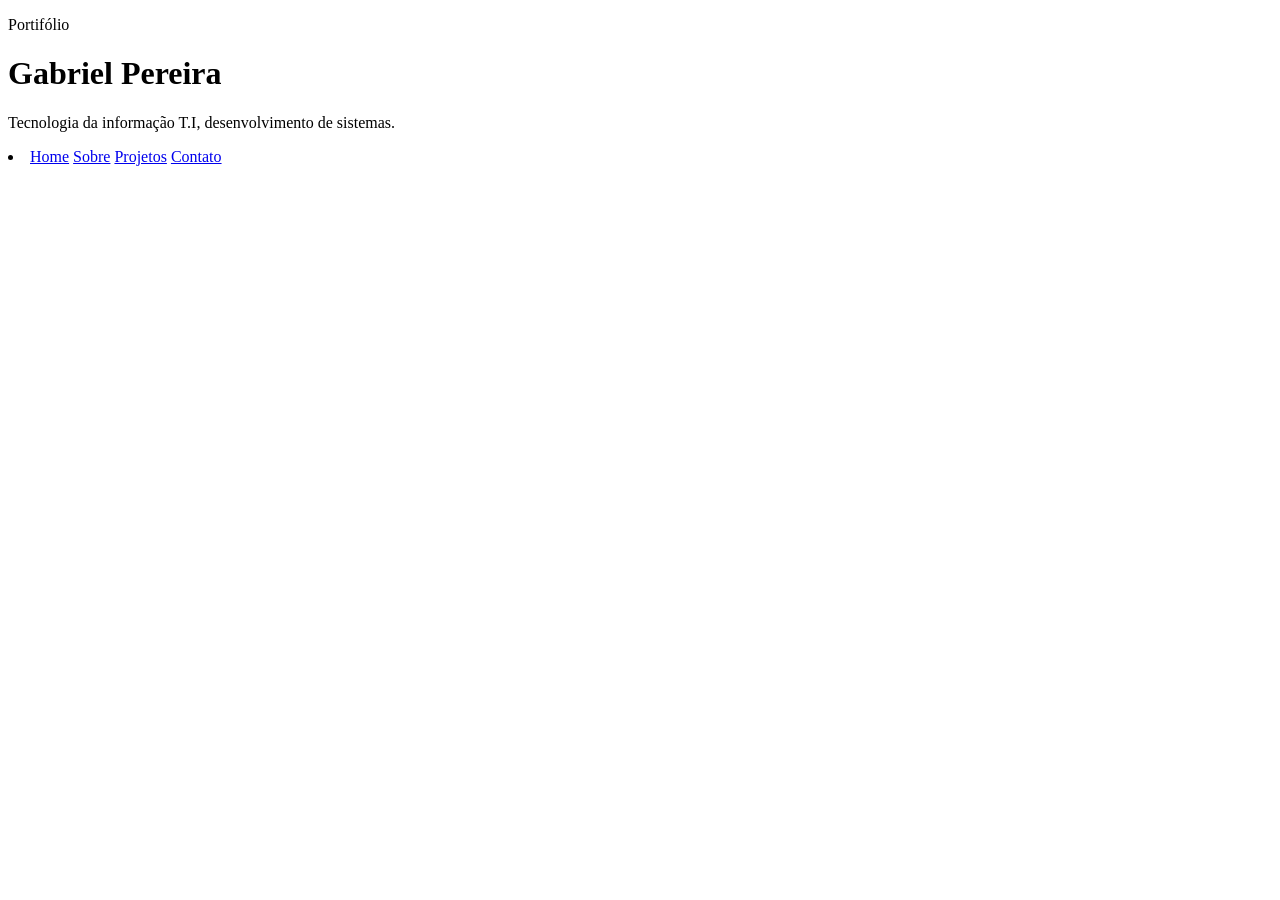
==== index.html @ 3e0825a9 "Criacao da estrutura inicial do projeto de portifolio" ====
<!DOCTYPE html>
<html lang="en">

<head>
    <meta charset="UTF-8">
    <meta name="viewport" content="width=device-width, initial-scale=1.0">
    <title>Gabriel | Portifólio</title>
    <link rel="stylesheet" href="./style/style.css">
</head>

<body>
    <header class="cabecalho">
        <div class="container">
            <p class="tag">
                Portifólio
            </p>

            <h1>Gabriel Pereira</h1>

            <p class="subtitulo">
                Tecnologia da informação T.I, desenvolvimento de sistemas.
            </p>

            <nav class="menu-pricipal">
                <li>
                    <a class="menu-link" href="index.html">Home</a>
                    <a class="menu-link" href="./pages/Sobre.html">Sobre</a>
                    <a class="menu-link" href="./pages/Projetos.html">Projetos</a>
                    <a class="menu-link" href="./pages/Contato.html">Contato</a>
                </li>
            </nav>

        </div>
    </header>

</body>

</html>
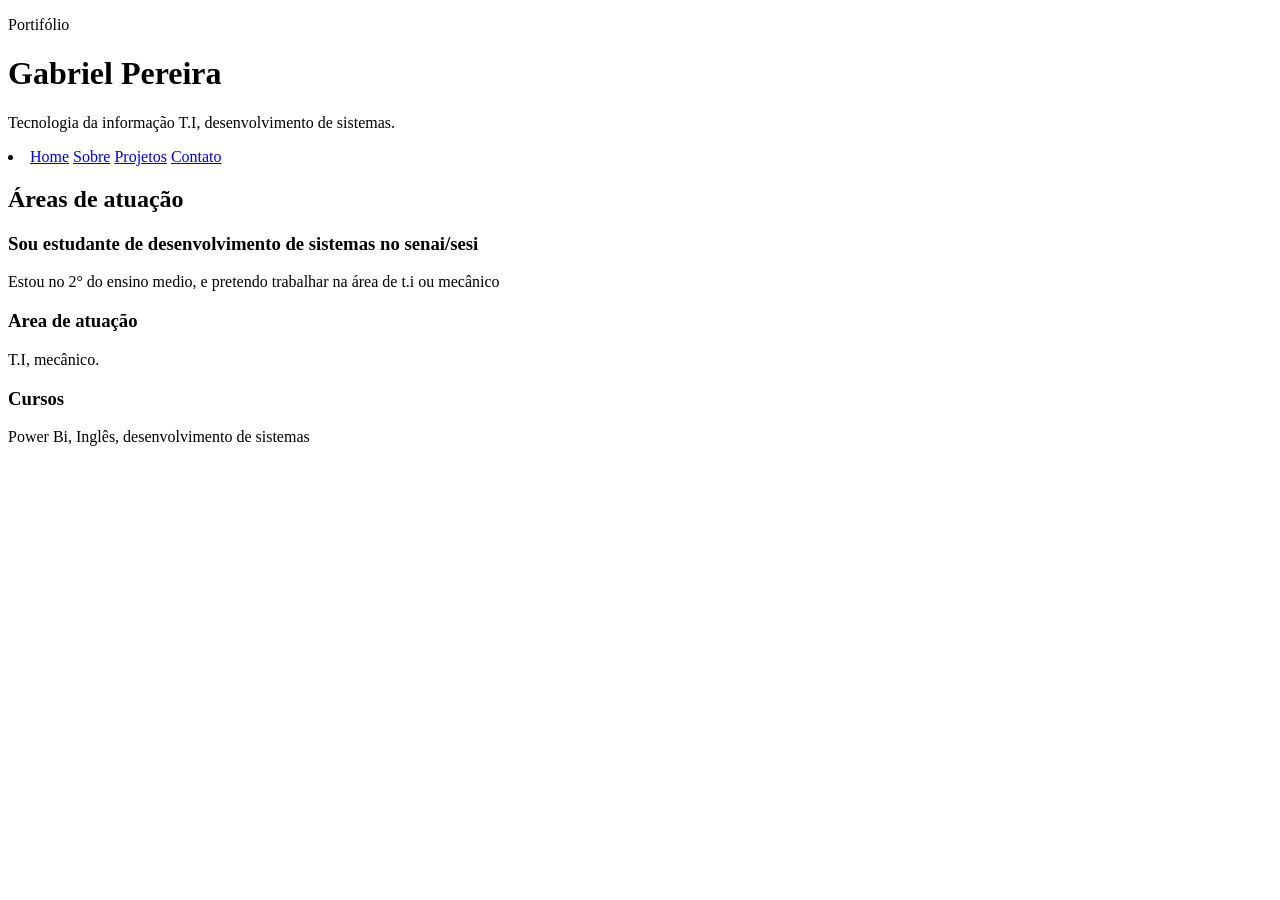
==== commit ada28ed5: "Atualização da página inicial" ====
--- a/index.html
+++ b/index.html
@@ -33,6 +33,32 @@
         </div>
     </header>
 
+    <main>
+        <section class="secao">
+            <div class="container">
+                <h2 class="titulo-secao">
+                    Áreas de atuação
+                </h2>
+
+                <div class="grade-cards">
+                    <article class="card">
+                        <h3>Sou estudante de desenvolvimento de sistemas no senai/sesi</h3>
+                        <p>Estou no 2° do ensino medio, e pretendo trabalhar na área de t.i ou mecânico </p>
+                    </article>
+                    <article class="card">
+                        <h3>Area de atuação</h3>
+                        <p>T.I, mecânico.</p>
+                    </article>
+                    <article class="card">
+                        <h3>Cursos</h3>
+                        <p>Power Bi, Inglês, desenvolvimento de sistemas </p>
+                    </article>
+                </div>
+
+            </div>
+        </section>
+    </main>
+
 </body>
 
 </html>
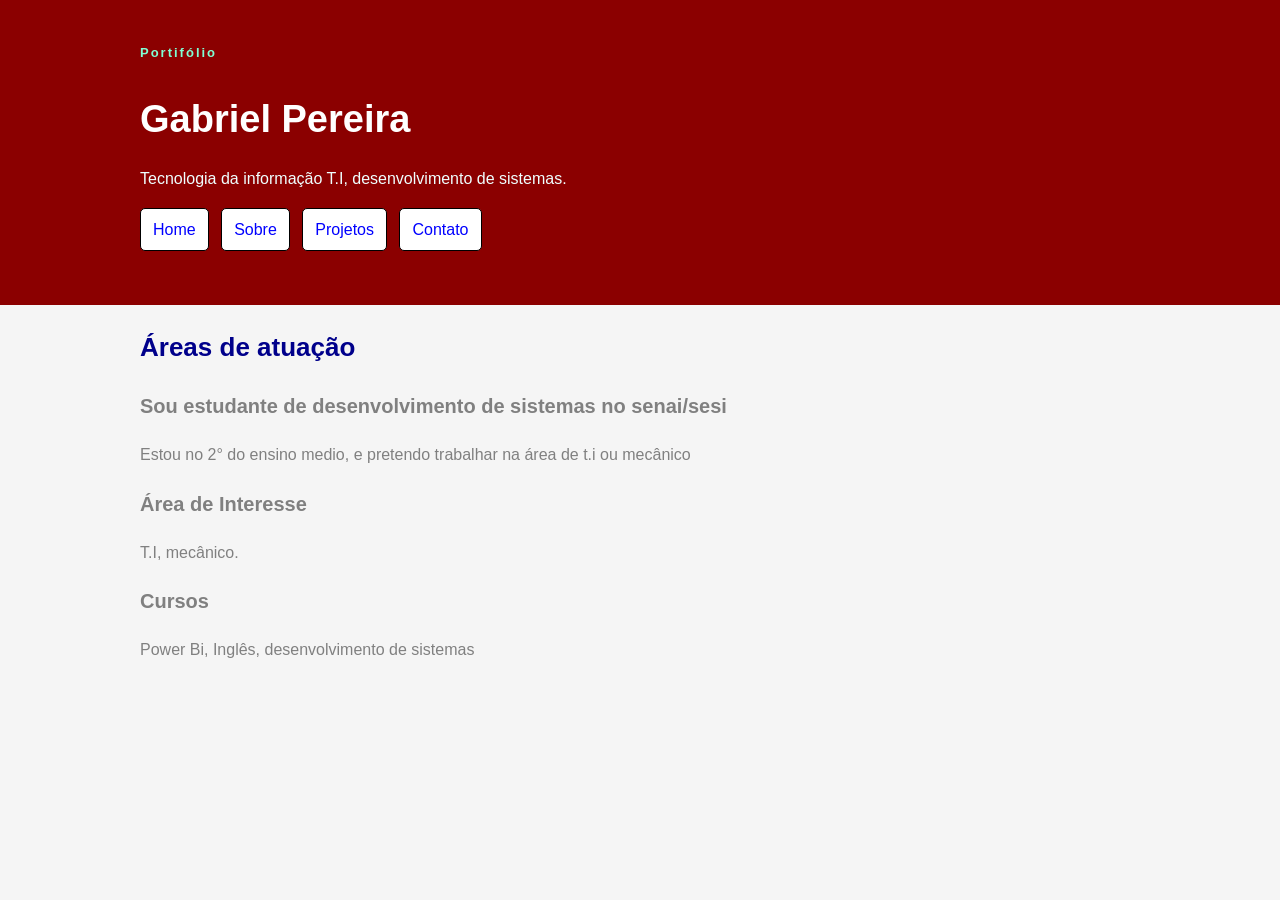
==== commit 77a4eb86: "Estilização do header" ====
--- a/index.html
+++ b/index.html
@@ -1,5 +1,5 @@
 <!DOCTYPE html>
-<html lang="en">
+<html lang="pt-br">
 
 <head>
     <meta charset="UTF-8">
@@ -22,12 +22,12 @@
             </p>
 
             <nav class="menu-pricipal">
-                <li>
-                    <a class="menu-link" href="index.html">Home</a>
-                    <a class="menu-link" href="./pages/Sobre.html">Sobre</a>
-                    <a class="menu-link" href="./pages/Projetos.html">Projetos</a>
-                    <a class="menu-link" href="./pages/Contato.html">Contato</a>
-                </li>
+            <ul class="menu-lista">
+                <li> <a class="menu-link" href="index.html">Home</a> </li>
+                <li> <a class="menu-link" href="./pages/Sobre.html">Sobre</a> </li>
+                <li> <a class="menu-link" href="./pages/Projetos.html">Projetos</a> </li>
+                <li> <a class="menu-link" href="./pages/Contato.html">Contato</a> </li>
+            </ul>
             </nav>
 
         </div>
@@ -46,7 +46,7 @@
                         <p>Estou no 2° do ensino medio, e pretendo trabalhar na área de t.i ou mecânico </p>
                     </article>
                     <article class="card">
-                        <h3>Area de atuação</h3>
+                        <h3>Área de Interesse</h3>
                         <p>T.I, mecânico.</p>
                     </article>
                     <article class="card">
--- a/style/style.css
+++ b/style/style.css
@@ -0,0 +1,101 @@
+* {
+    box-sizing: border-box;
+}
+
+body{
+    margin: 0;
+    background-color: whitesmoke;
+    color: gray;
+
+    font-family: Arial, Helvetica, sans-serif;
+    font-size: 16px;
+    line-height: 1.6;
+}
+
+h1, h2, h{
+    color: darkblue;
+}
+
+h1{
+    font-size: 38px;
+    margin-bottom: 10px;
+}
+
+h2{
+    font-size: 26px;
+}
+
+h3{
+    font-size: 20px;
+}
+
+a{
+    color: royalblue;
+}
+
+.container{
+    width: 90%;
+    max-width: 1000px;
+
+    margin: auto;
+
+}
+
+.cabecalho{
+    background-color: darkred;
+    color: azure;
+
+    padding: 30px 0;
+}
+
+.cabecalho h1{
+    color: white;
+}
+
+.tag{
+    margin-bottom: 5px;
+
+    color: aquamarine;
+
+    font-size: 13px;
+    font-weight: bold;
+    letter-spacing: 2px;
+}
+
+.subtitulo{
+    max-width: 700px;
+}
+
+.menu-lista{
+    margin: 20px, 0 0;
+    padding: 0;
+
+    list-style: none;
+}
+
+.menu-lista li{
+    display: inline-block;
+
+    margin-right: 8px;
+    margin-bottom: 8px;
+}
+
+.menu-link{
+    display: inline-block;
+
+    padding: 8px 12px;
+
+    background-color: white;
+    color: blue;
+
+    border: 1px solid black;
+    border-radius: 5px;
+
+    text-decoration: none;
+    
+}
+
+.menu-principal{
+    margin: 0 auto;
+}
+
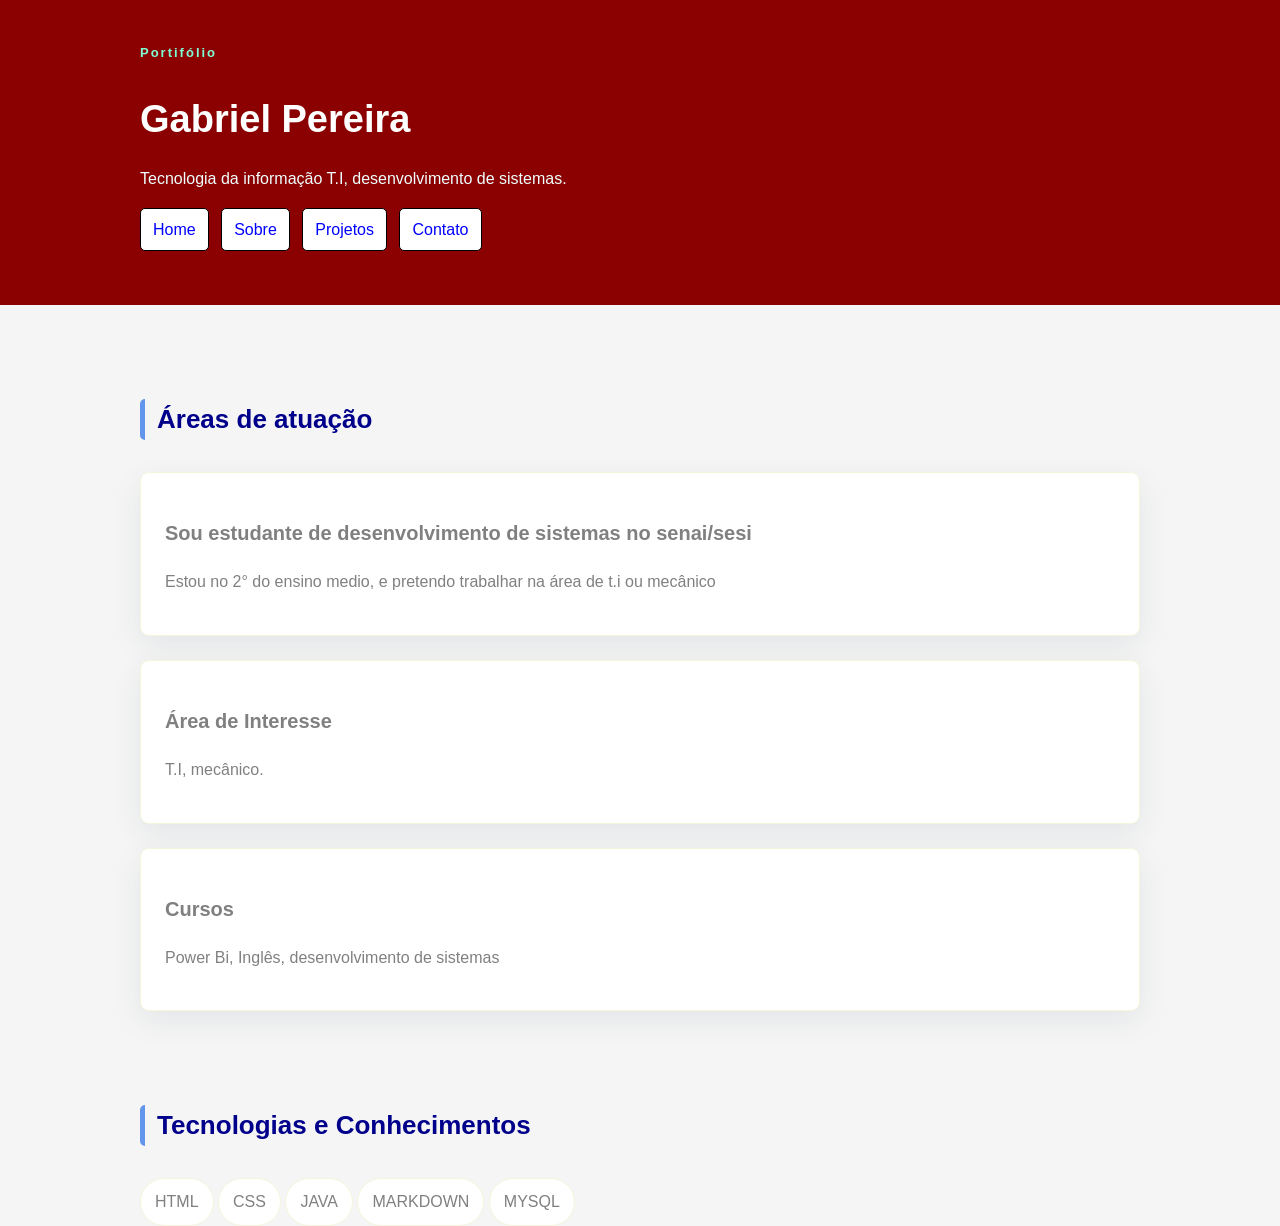
==== commit 7a4d3076: "Atualização e estilização da página e conteúdo" ====
--- a/index.html
+++ b/index.html
@@ -21,13 +21,13 @@
                 Tecnologia da informação T.I, desenvolvimento de sistemas.
             </p>
 
-            <nav class="menu-pricipal">
-            <ul class="menu-lista">
-                <li> <a class="menu-link" href="index.html">Home</a> </li>
-                <li> <a class="menu-link" href="./pages/Sobre.html">Sobre</a> </li>
-                <li> <a class="menu-link" href="./pages/Projetos.html">Projetos</a> </li>
-                <li> <a class="menu-link" href="./pages/Contato.html">Contato</a> </li>
-            </ul>
+            <nav class="menu-principal">
+                <ul class="menu-lista">
+                    <li> <a class="menu-link" href="index.html">Home</a> </li>
+                    <li> <a class="menu-link" href="./pages/Sobre.html">Sobre</a> </li>
+                    <li> <a class="menu-link" href="./pages/Projetos.html">Projetos</a> </li>
+                    <li> <a class="menu-link" href="./pages/Contato.html">Contato</a> </li>
+                </ul>
             </nav>
 
         </div>
@@ -57,6 +57,19 @@
 
             </div>
         </section>
+        <section class="secao-tecnologias">
+            <div class="container">
+                <h2 class="titulo-secao">Tecnologias e Conhecimentos</h2>
+            <ul class="lista-tecnologias">
+                <li>HTML</li>
+                <li>CSS</li>
+                <li>JAVA</li>
+                <li>MARKDOWN</li>
+                <li>MYSQL</li>
+            </ul>
+            </div>
+
+        </section>
     </main>
 
 </body>
--- a/style/style.css
+++ b/style/style.css
@@ -99,3 +99,42 @@
     margin: 0 auto;
 }
 
+.secao{
+    padding: 72px 0;
+}
+
+.titulo-secao{
+    margin-bottom: 32px;
+    padding-left: 12px;
+
+    border-left: 5px solid cornflowerblue;
+    border-radius: 5px;
+}
+
+.grade-cards{
+    display: grid;
+    gap: 24px;
+}
+
+.card{
+    padding: 24px;
+    background-color: white;
+    border: 1px solid beige;
+    border-radius: 1ch;
+    box-shadow: 0 10px 30px rgba(20, 45, 70, 0.08);
+}
+
+.lista-tecnologias{
+    list-style: none;
+    padding: 0;
+    margin: 0;
+}
+
+.lista-tecnologias li{
+    padding: 10px 14px;
+    background: #fff;
+    display: inline-block;
+    border: 1px solid beige;
+    border-radius: 999px;
+}
+
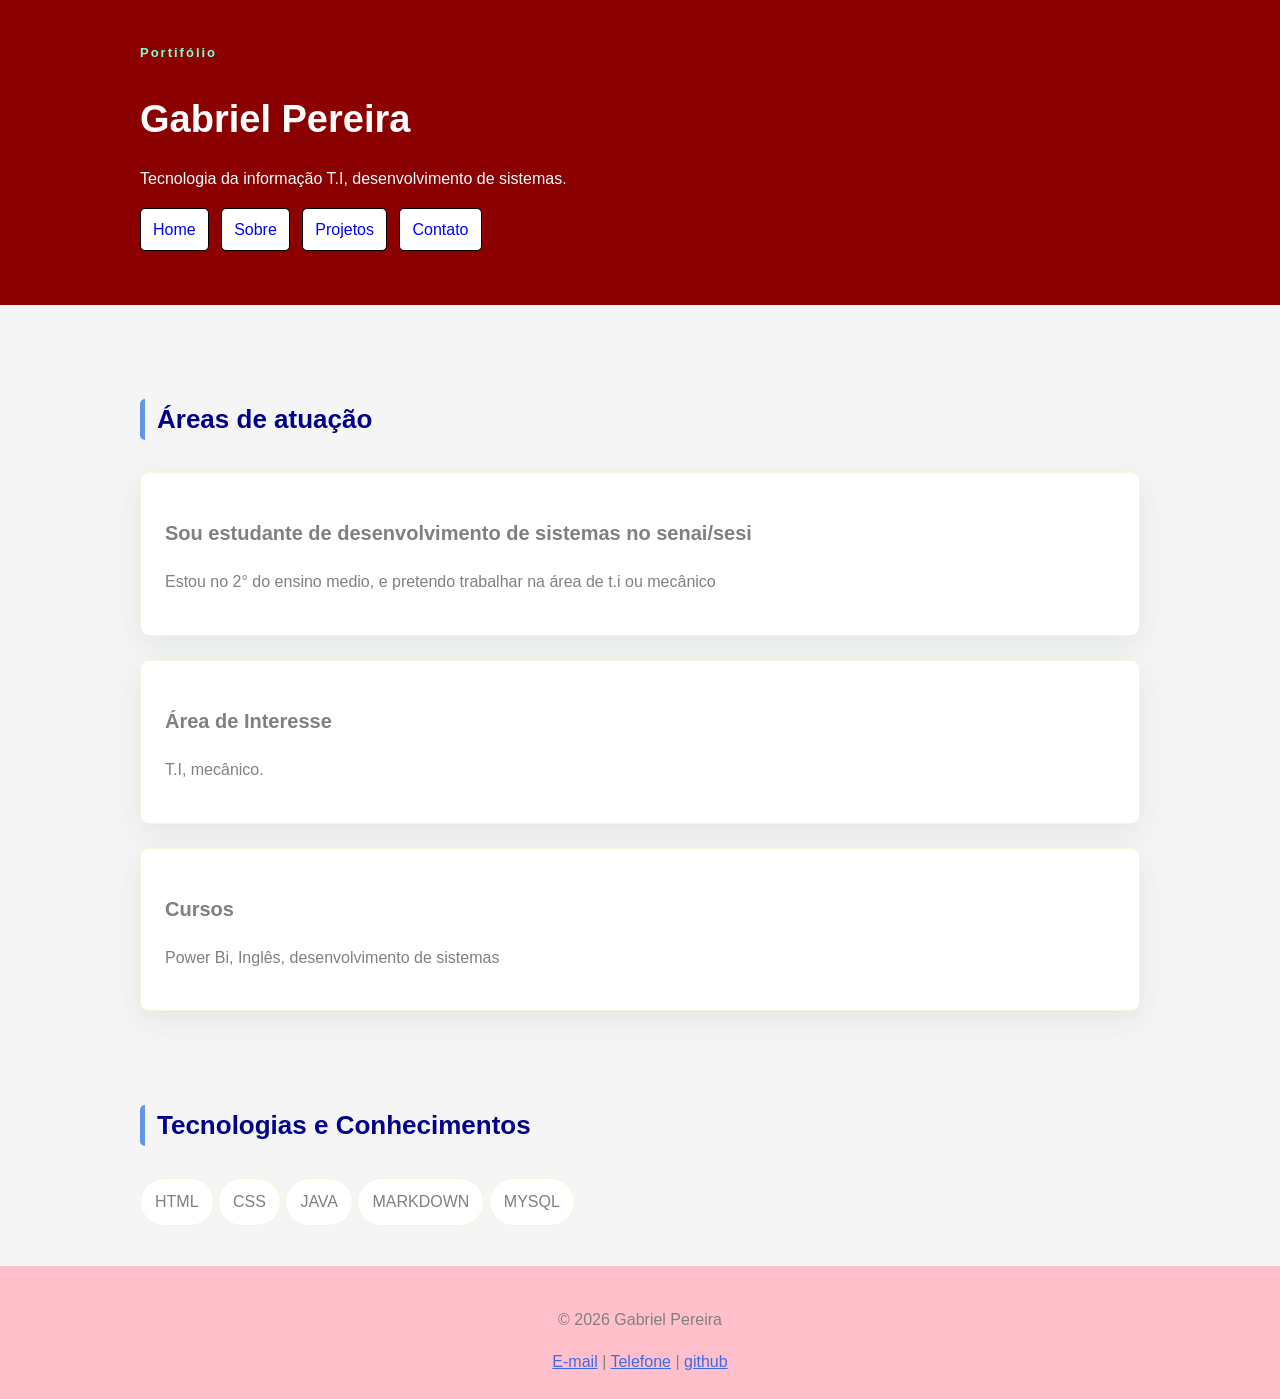
==== commit 3a1ca3bc: "Adição e estilização do footer" ====
--- a/index.html
+++ b/index.html
@@ -71,6 +71,20 @@
 
         </section>
     </main>
+    <footer class="rodape">
+        <div class="container">
+            <p>&copy; 2026 Gabriel Pereira</p>
+
+            <address>
+                <a href="mailto:shibielgil@gmail.com">E-mail</a>
+                <span> | </span>
+                <a href="tel:+5515991862510">Telefone</a>
+                <span> | </span>
+                <a href="https://github.com/GabrielP1203/GabrielP1203.github.io" target="_blank">github</a>
+            </address>
+
+        </div>
+    </footer>
 
 </body>
 
--- a/style/style.css
+++ b/style/style.css
@@ -138,3 +138,16 @@
     border-radius: 999px;
 }
 
+.rodape{
+    margin-top: 40px;
+    padding: 25px;
+    background-color: pink;
+
+    text-align: center;
+
+}
+
+.rodape address{
+    font-style: normal;
+}
+
